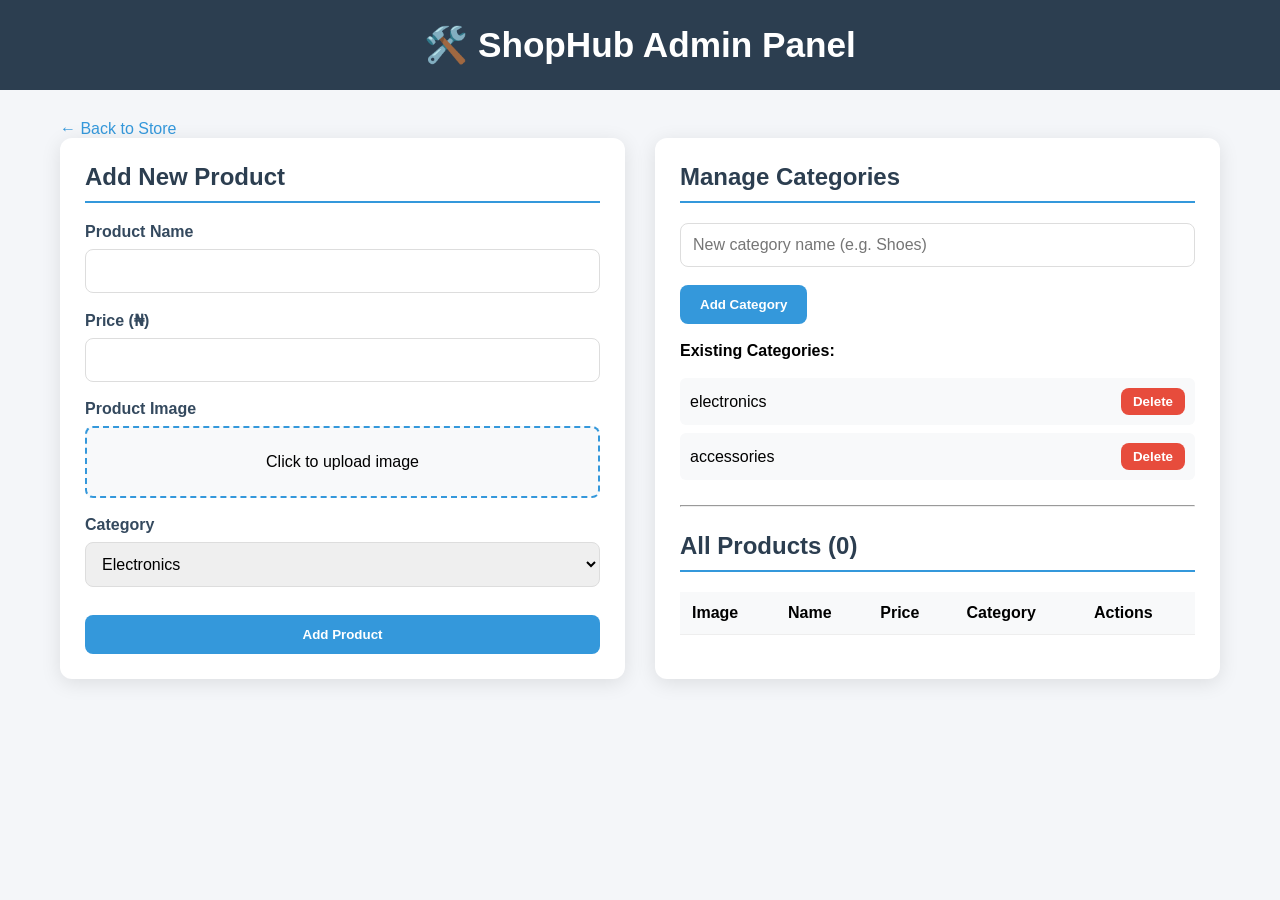
==== admin.html @ 53cbe73f "second commit" ====
<!DOCTYPE html>
<html lang="en">
<head>
    <meta charset="UTF-8">
    <meta name="viewport" content="width=device-width, initial-scale=1.0">
    <title>Admin-panel</title>
    <link rel="stylesheet" href="css/admin.css">
</head>
<body>
    <header><h1>🛠️ ShopHub Admin Panel</h1></header>

  <div class="container">
    <a href="index.html" style="color:#3498db; text-decoration:none;">← Back to Store</a>

    <div class="admin-panel">
      <!-- Left Side: Add Product -->
      <div class="card">
        <h2 id="formTitle">Add New Product</h2>
        <form id="productForm">
          <input type="hidden" id="editId">

          <div class="form-group">
            <label>Product Name</label>
            <input type="text" id="name" required>
          </div>

          <div class="form-group">
            <label>Price (₦)</label>
            <input type="number" id="price" required>
          </div>

          <div class="form-group">
            <label>Product Image</label>
            <div class="image-upload-area" id="uploadArea">
              <p>Click to upload image</p>
              <input type="file" id="imageInput" accept="image/*" hidden>
            </div>
            <img id="imagePreview" class="image-preview">
          </div>

          <div class="form-group">
            <label>Category</label>
            <select id="category" required></select>
          </div>

          <button type="submit" class="btn-primary" id="submitBtn">Add Product</button>
        </form>
      </div>

      <!-- Right Side: Manage Categories + Products -->
      <div class="card">
        <h2>Manage Categories</h2>
        <div class="form-group">
          <input type="text" id="newCategory" placeholder="New category name (e.g. Shoes)" style="margin-bottom:8px;">
          <button onclick="addNewCategory()" class="btn-primary" style="width:auto;">Add Category</button>
        </div>

        <div id="categoriesList"></div>

        <hr style="margin:25px 0;">

        <h2>All Products (<span id="productCount">0</span>)</h2>
        <table>
          <thead>
            <tr>
              <th>Image</th>
              <th>Name</th>
              <th>Price</th>
              <th>Category</th>
              <th>Actions</th>
            </tr>
          </thead>
          <tbody id="tableBody"></tbody>
        </table>
      </div>
    </div>
  </div>

  <div class="notification" id="notification"></div>

  <script>
    let products = [];
    let categories = ["electronics", "accessories"];
    let editingId = null;
    let currentImageBase64 = null;

    // Load data
    function loadData() {
      const savedProducts = localStorage.getItem('shopProducts');
      const savedCategories = localStorage.getItem('shopCategories');

      if (savedProducts) products = JSON.parse(savedProducts);
      if (savedCategories) categories = JSON.parse(savedCategories);

      // Default categories if empty
      if (categories.length === 0) categories = ["electronics", "accessories"];

      renderCategories();
      renderCategorySelect();
      renderTable();
    }

    function saveData() {
      localStorage.setItem('shopProducts', JSON.stringify(products));
      localStorage.setItem('shopCategories', JSON.stringify(categories));
    }

    function renderCategories() {
      const list = document.getElementById('categoriesList');
      list.innerHTML = '<strong>Existing Categories:</strong><br><br>';

      categories.forEach((cat, index) => {
        const div = document.createElement('div');
        div.className = 'category-item';
        div.innerHTML = `
          <span>${cat}</span>
          <button class="btn-delete" onclick="deleteCategory(${index})">Delete</button>
        `;
        list.appendChild(div);
      });
    }

    function renderCategorySelect() {
      const select = document.getElementById('category');
      select.innerHTML = '';

      categories.forEach(cat => {
        const option = document.createElement('option');
        option.value = cat;
        option.textContent = cat.charAt(0).toUpperCase() + cat.slice(1);
        select.appendChild(option);
      });
    }

    function addNewCategory() {
      const input = document.getElementById('newCategory');
      let newCat = input.value.trim().toLowerCase();

      if (!newCat) return showNotification("Enter a category name", "red");
      if (categories.includes(newCat)) return showNotification("Category already exists", "red");

      categories.push(newCat);
      saveData();
      renderCategories();
      renderCategorySelect();
      input.value = '';
      showNotification("Category added successfully!", "green");
    }

    window.deleteCategory = function(index) {
      if (confirm("Delete this category? Products in this category will still exist but category will be removed.")) {
        categories.splice(index, 1);
        saveData();
        renderCategories();
        renderCategorySelect();
      }
    };

    // Image Upload
    document.getElementById('uploadArea').addEventListener('click', () => {
      document.getElementById('imageInput').click();
    });

    document.getElementById('imageInput').addEventListener('change', function(e) {
      const file = e.target.files[0];
      if (!file) return;

      const reader = new FileReader();
      reader.onload = function(ev) {
        currentImageBase64 = ev.target.result;
        document.getElementById('imagePreview').src = currentImageBase64;
        document.getElementById('imagePreview').style.display = 'block';
      };
      reader.readAsDataURL(file);
    });

    // Add/Edit Product
    document.getElementById('productForm').addEventListener('submit', function(e) {
      e.preventDefault();

      const name = document.getElementById('name').value.trim();
      const price = parseInt(document.getElementById('price').value);
      const category = document.getElementById('category').value;

      if (!name || !price || !category) {
        return showNotification("Please fill all fields", "red");
      }
      if (!currentImageBase64 && !editingId) {
        return showNotification("Please upload an image", "red");
      }

      if (editingId) {
        const product = products.find(p => p.id === editingId);
        if (product) {
          product.name = name;
          product.price = price;
          product.category = category;
          if (currentImageBase64) product.image = currentImageBase64;
        }
        showNotification("Product updated!", "green");
        editingId = null;
        document.getElementById('formTitle').textContent = "Add New Product";
        document.getElementById('submitBtn').textContent = "Add Product";
      } else {
        products.push({
          id: Date.now(),
          name: name,
          price: price,
          image: currentImageBase64,
          category: category
        });
        showNotification("Product added successfully!", "green");
      }

      saveData();
      renderTable();
      resetForm();
    });

    function resetForm() {
      document.getElementById('productForm').reset();
      document.getElementById('imagePreview').style.display = 'none';
      currentImageBase64 = null;
    }

    window.editProduct = function(id) {
      const product = products.find(p => p.id === id);
      if (!product) return;

      editingId = id;
      document.getElementById('name').value = product.name;
      document.getElementById('price').value = product.price;
      document.getElementById('category').value = product.category;
      
      document.getElementById('imagePreview').src = product.image;
      document.getElementById('imagePreview').style.display = 'block';
      currentImageBase64 = product.image;

      document.getElementById('formTitle').textContent = "Edit Product";
      document.getElementById('submitBtn').textContent = "Update Product";
      window.scrollTo(0, 0);
    };

    window.deleteProduct = function(id) {
      if (confirm("Delete this product?")) {
        products = products.filter(p => p.id !== id);
        saveData();
        renderTable();
        showNotification("Product deleted", "red");
      }
    };

    function renderTable() {
      const tbody = document.getElementById('tableBody');
      tbody.innerHTML = '';

      products.forEach(product => {
        const row = document.createElement('tr');
        row.innerHTML = `
          <td><img src="${product.image}" class="product-image"></td>
          <td><strong>${product.name}</strong></td>
          <td>₦${product.price.toLocaleString()}</td>
          <td>${product.category}</td>
          <td class="actions">
            <button class="btn-edit" onclick="editProduct(${product.id})">Edit</button>
            <button class="btn-delete" onclick="deleteProduct(${product.id})">Delete</button>
          </td>
        `;
        tbody.appendChild(row);
      });

      document.getElementById('productCount').textContent = products.length;
    }

    function showNotification(msg, color) {
      const notif = document.getElementById('notification');
      notif.textContent = msg;
      notif.style.background = color;
      notif.style.display = 'block';
      setTimeout(() => notif.style.display = 'none', 3000);
    }

    // Initialize
    loadData();
  </script>
</body>
</html>
---- css/admin.css ----
* { margin: 0; padding: 0; box-sizing: border-box; font-family: 'Segoe UI', sans-serif; }
    body { background: #f4f6f9; }
    .container { max-width: 1200px; margin: 30px auto; padding: 0 20px; }

    header { background: #2c3e50; color: white; padding: 1.5rem 0; text-align: center; margin-bottom: 30px; }
    h1 { font-size: 2.2rem; }

    .admin-panel { display: grid; grid-template-columns: 1fr 1fr; gap: 30px; }

    .card {
      background: white; border-radius: 12px; padding: 25px;
      box-shadow: 0 4px 20px rgba(0,0,0,0.1);
    }

    h2 { margin-bottom: 20px; color: #2c3e50; border-bottom: 2px solid #3498db; padding-bottom: 10px; }

    .form-group { margin-bottom: 18px; }
    label { display: block; margin-bottom: 8px; font-weight: 600; color: #34495e; }
    input, select { width: 100%; padding: 12px; border: 1px solid #ddd; border-radius: 8px; font-size: 1rem; }

    .image-upload-area {
      border: 2px dashed #3498db; border-radius: 8px; padding: 25px; text-align: center;
      cursor: pointer; background: #f8f9fa;
    }
    .image-preview { max-width: 200px; max-height: 200px; margin: 15px auto; border-radius: 8px; display: none; }

    button {
      padding: 12px 20px; border: none; border-radius: 8px; cursor: pointer; font-weight: bold;
    }
    .btn-primary { background: #3498db; color: white; width: 100%; margin-top: 10px; }
    .btn-edit { background: #f39c12; color: white; padding: 6px 12px; }
    .btn-delete { background: #e74c3c; color: white; padding: 6px 12px; }
    .btn-small { padding: 8px 12px; font-size: 0.9rem; }

    table { width: 100%; border-collapse: collapse; margin-top: 15px; }
    th, td { padding: 12px; text-align: left; border-bottom: 1px solid #eee; }
    th { background: #f8f9fa; }

    .product-image { width: 60px; height: 60px; object-fit: cover; border-radius: 6px; }
    .actions { display: flex; gap: 8px; }

    .notification {
      position: fixed; top: 20px; right: 20px; padding: 15px 25px;
      border-radius: 8px; color: white; z-index: 10000; display: none;
    }

    .category-item {
      display: flex; justify-content: space-between; align-items: center;
      padding: 10px; background: #f8f9fa; margin-bottom: 8px; border-radius: 6px;
    }
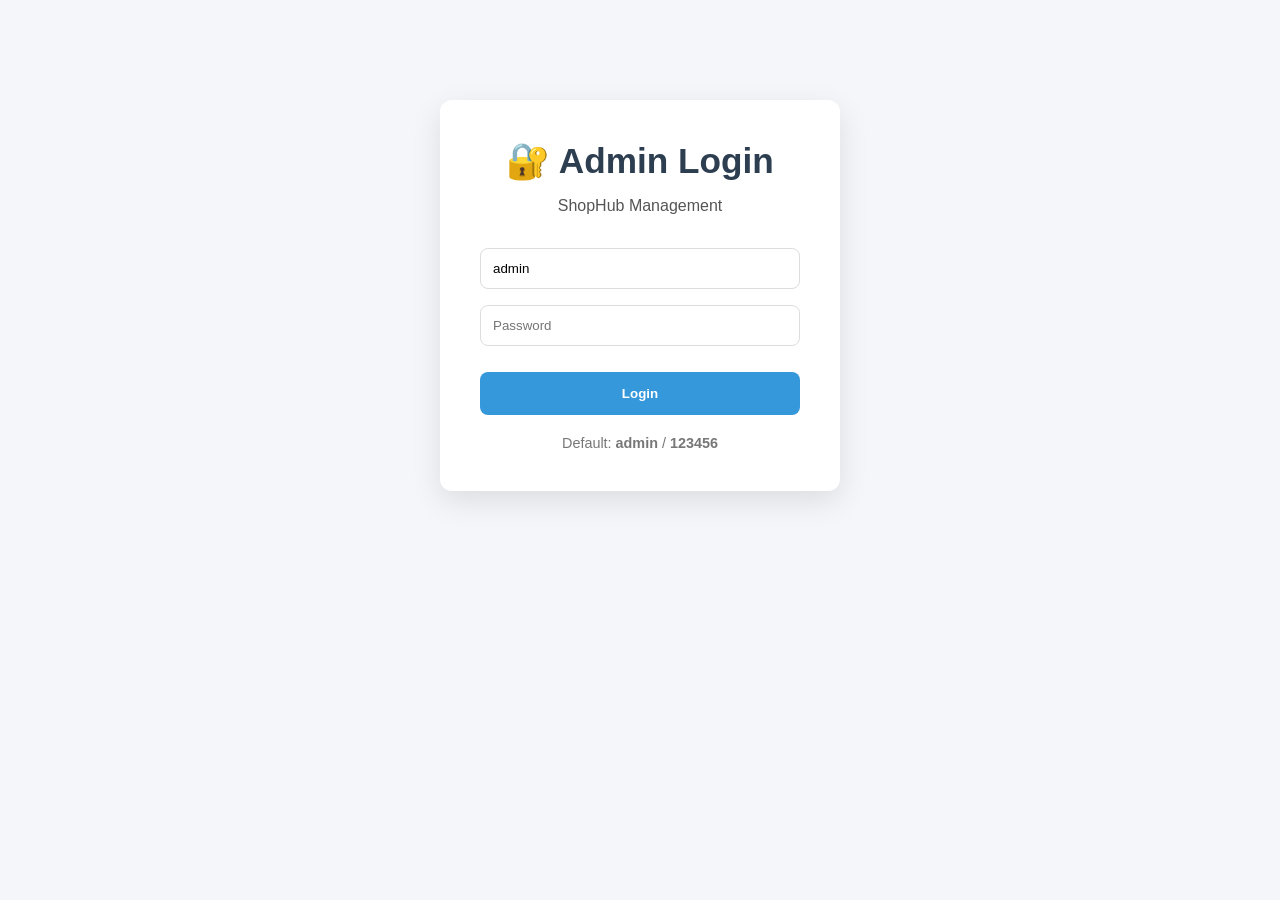
==== commit 8dfa17ca: "fourth commit" ====
--- a/admin.html
+++ b/admin.html
@@ -7,71 +7,75 @@
     <link rel="stylesheet" href="css/admin.css">
 </head>
 <body>
-    <header><h1>🛠️ ShopHub Admin Panel</h1></header>
-
-  <div class="container">
-    <a href="index.html" style="color:#3498db; text-decoration:none;">← Back to Store</a>
-
-    <div class="admin-panel">
-      <!-- Left Side: Add Product -->
-      <div class="card">
-        <h2 id="formTitle">Add New Product</h2>
-        <form id="productForm">
-          <input type="hidden" id="editId">
-
-          <div class="form-group">
-            <label>Product Name</label>
-            <input type="text" id="name" required>
-          </div>
-
-          <div class="form-group">
-            <label>Price (₦)</label>
-            <input type="number" id="price" required>
-          </div>
-
-          <div class="form-group">
-            <label>Product Image</label>
-            <div class="image-upload-area" id="uploadArea">
-              <p>Click to upload image</p>
-              <input type="file" id="imageInput" accept="image/*" hidden>
-            </div>
-            <img id="imagePreview" class="image-preview">
-          </div>
-
-          <div class="form-group">
-            <label>Category</label>
-            <select id="category" required></select>
-          </div>
-
-          <button type="submit" class="btn-primary" id="submitBtn">Add Product</button>
-        </form>
-      </div>
-
-      <!-- Right Side: Manage Categories + Products -->
-      <div class="card">
-        <h2>Manage Categories</h2>
-        <div class="form-group">
-          <input type="text" id="newCategory" placeholder="New category name (e.g. Shoes)" style="margin-bottom:8px;">
-          <button onclick="addNewCategory()" class="btn-primary" style="width:auto;">Add Category</button>
+
+ <!-- Login Screen -->
+  <div id="loginScreen">
+    <div class="login-container">
+      <h1>🔐 Admin Login</h1>
+      <p style="margin:15px 0 25px; color:#555;">ShopHub Management</p>
+      
+      <input type="text" id="username" placeholder="Username" value="admin"><br>
+      <input type="password" id="password" placeholder="Password"><br><br>
+      
+      <button onclick="login()" class="btn-primary" style="width:100%; padding:14px;">Login</button>
+      <p style="margin-top:20px; font-size:0.9rem; color:#777;">
+        Default: <strong>admin</strong> / <strong>123456</strong>
+      </p>
+    </div>
+  </div>
+
+  <!-- Main Admin Panel (Hidden by default) -->
+  <div id="adminPanel" class="hidden">
+    <h1>🛠️ ShopHub Admin Panel </h1>
+    
+    <div class="container">
+      <a href="index.html" style="color:#3498db;">← Back to Store</a>
+
+      <div class="admin-panel">
+        <!-- Add Product Form -->
+        <div class="card">
+          <h2 id="formTitle">Add New Product</h2>
+          <form id="productForm">
+            <input type="hidden" id="editId">
+            <div class="form-group">
+              <label>Product Name</label>
+              <input type="text" id="name" required>
+            </div>
+            <div class="form-group">
+              <label>Price (₦)</label>
+              <input type="number" id="price" required>
+            </div>
+            <div class="form-group">
+              <label>Image</label>
+              <div class="image-upload-area" id="uploadArea" style="border:2px dashed #3498db;padding:20px;text-align:center;cursor:pointer;">
+                Click to upload image
+                <input type="file" id="imageInput" accept="image/*" hidden>
+              </div>
+              <img id="imagePreview" style="max-width:200px;margin:10px auto;display:none;border-radius:8px;">
+            </div>
+            <div class="form-group">
+              <label>Category</label>
+              <select id="category" required></select>
+            </div>
+            <button type="submit" class="btn-primary" id="submitBtn">Add Product</button>
+          </form>
         </div>
 
-        <div id="categoriesList"></div>
-
-        <hr style="margin:25px 0;">
-
-        <h2>All Products (<span id="productCount">0</span>)</h2>
-        <table>
-          <thead>
-            <tr>
-              <th>Image</th>
-              <th>Name</th>
-              <th>Price</th>
-              <th>Category</th>
-              <th>Actions</th>
-            </tr>
-          </thead>
-          <tbody id="tableBody"></tbody>
-        </table>
+        <!-- Products + JSON -->
+        <div class="card">
+          <h2>All Products (<span id="productCount">0</span>)</h2>
+          <table style="width:100%; border-collapse:collapse;">
+            <thead>
+              <tr><th>Image</th><th>Name</th><th>Price</th><th>Category</th><th>Actions</th></tr>
+            </thead>
+            <tbody id="tableBody"></tbody>
+          </table>
+
+          <hr style="margin:20px 0">
+          <h3>Copy Updated JSON</h3>
+          <textarea id="jsonOutput" rows="10" style="width:100%;font-family:monospace;"></textarea>
+          <button onclick="copyJSON()" class="btn-success" style="margin-top:10px;">Copy JSON</button>
+        </div>
       </div>
     </div>
   </div>
@@ -79,209 +83,150 @@
   <div class="notification" id="notification"></div>
 
   <script>
+    // ==================== LOGIN CREDENTIALS ====================
+    const ADMIN_USERNAME = "admin";
+    const ADMIN_PASSWORD = "123456";   // Change this to something secure
+
     let products = [];
-    let categories = ["electronics", "accessories"];
-    let editingId = null;
-    let currentImageBase64 = null;
-
-    // Load data
-    function loadData() {
-      const savedProducts = localStorage.getItem('shopProducts');
-      const savedCategories = localStorage.getItem('shopCategories');
-
-      if (savedProducts) products = JSON.parse(savedProducts);
-      if (savedCategories) categories = JSON.parse(savedCategories);
-
-      // Default categories if empty
-      if (categories.length === 0) categories = ["electronics", "accessories"];
-
-      renderCategories();
-      renderCategorySelect();
-      renderTable();
-    }
-
-    function saveData() {
-      localStorage.setItem('shopProducts', JSON.stringify(products));
-      localStorage.setItem('shopCategories', JSON.stringify(categories));
-    }
-
-    function renderCategories() {
-      const list = document.getElementById('categoriesList');
-      list.innerHTML = '<strong>Existing Categories:</strong><br><br>';
-
-      categories.forEach((cat, index) => {
-        const div = document.createElement('div');
-        div.className = 'category-item';
-        div.innerHTML = `
-          <span>${cat}</span>
-          <button class="btn-delete" onclick="deleteCategory(${index})">Delete</button>
-        `;
-        list.appendChild(div);
-      });
-    }
-
+    let categories = [];
+    let currentImage = "";
+
+    function login() {
+      const username = document.getElementById('username').value.trim();
+      const password = document.getElementById('password').value.trim();
+
+      if (username === ADMIN_USERNAME && password === ADMIN_PASSWORD) {
+        document.getElementById('loginScreen').classList.add('hidden');
+        document.getElementById('adminPanel').classList.remove('hidden');
+        loadData();
+      } else {
+        showNotification("Incorrect username or password", "red");
+      }
+    }
+
+    async function loadData() {
+      try {
+        const res = await fetch('products.json');
+        const data = await res.json();
+        products = data.products || [];
+        categories = data.categories || ["electronics", "accessories"];
+        renderTable();
+        renderCategorySelect();
+        updateJSONOutput();
+      } catch (e) {
+        showNotification("Could not load products.json", "red");
+      }
+    }
+
+    // Rest of the functions (same as previous version)
     function renderCategorySelect() {
       const select = document.getElementById('category');
       select.innerHTML = '';
-
       categories.forEach(cat => {
-        const option = document.createElement('option');
-        option.value = cat;
-        option.textContent = cat.charAt(0).toUpperCase() + cat.slice(1);
-        select.appendChild(option);
+        const opt = document.createElement('option');
+        opt.value = cat;
+        opt.textContent = cat.charAt(0).toUpperCase() + cat.slice(1);
+        select.appendChild(opt);
       });
     }
 
-    function addNewCategory() {
-      const input = document.getElementById('newCategory');
-      let newCat = input.value.trim().toLowerCase();
-
-      if (!newCat) return showNotification("Enter a category name", "red");
-      if (categories.includes(newCat)) return showNotification("Category already exists", "red");
-
-      categories.push(newCat);
-      saveData();
-      renderCategories();
-      renderCategorySelect();
-      input.value = '';
-      showNotification("Category added successfully!", "green");
-    }
-
-    window.deleteCategory = function(index) {
-      if (confirm("Delete this category? Products in this category will still exist but category will be removed.")) {
-        categories.splice(index, 1);
-        saveData();
-        renderCategories();
-        renderCategorySelect();
-      }
-    };
+    function renderTable() {
+      const tbody = document.getElementById('tableBody');
+      tbody.innerHTML = '';
+      document.getElementById('productCount').textContent = products.length;
+
+      products.forEach((p, i) => {
+        const row = document.createElement('tr');
+        row.innerHTML = `
+          <td><img src="${p.image}" style="width:50px;height:50px;object-fit:cover;border-radius:4px;"></td>
+          <td>${p.name}</td>
+          <td>₦${p.price.toLocaleString()}</td>
+          <td>${p.category}</td>
+          <td>
+            <button onclick="editProduct(${i})" style="background:#f39c12;color:white;padding:4px 8px;">Edit</button>
+            <button onclick="deleteProduct(${i})" style="background:#e74c3c;color:white;padding:4px 8px;">Delete</button>
+          </td>
+        `;
+        tbody.appendChild(row);
+      });
+    }
 
     // Image Upload
-    document.getElementById('uploadArea').addEventListener('click', () => {
-      document.getElementById('imageInput').click();
-    });
-
-    document.getElementById('imageInput').addEventListener('change', function(e) {
+    document.getElementById('uploadArea').addEventListener('click', () => document.getElementById('imageInput').click());
+
+    document.getElementById('imageInput').addEventListener('change', (e) => {
       const file = e.target.files[0];
       if (!file) return;
-
       const reader = new FileReader();
-      reader.onload = function(ev) {
-        currentImageBase64 = ev.target.result;
-        document.getElementById('imagePreview').src = currentImageBase64;
+      reader.onload = ev => {
+        currentImage = ev.target.result;
+        document.getElementById('imagePreview').src = currentImage;
         document.getElementById('imagePreview').style.display = 'block';
       };
       reader.readAsDataURL(file);
     });
 
-    // Add/Edit Product
-    document.getElementById('productForm').addEventListener('submit', function(e) {
+    // Form Submit
+    document.getElementById('productForm').addEventListener('submit', (e) => {
       e.preventDefault();
-
+      // ... (same logic as before - I kept it short)
       const name = document.getElementById('name').value.trim();
       const price = parseInt(document.getElementById('price').value);
       const category = document.getElementById('category').value;
 
-      if (!name || !price || !category) {
-        return showNotification("Please fill all fields", "red");
+      if (!name || !price || !category) return showNotification("Fill all fields", "red");
+
+      const newProduct = {
+        id: Date.now(),
+        name, price, category,
+        image: currentImage || "https://picsum.photos/id/60/400/300"
+      };
+
+      const editId = document.getElementById('editId').value;
+      if (editId) {
+        const index = products.findIndex(p => p.id == editId);
+        if (index !== -1) products[index] = newProduct;
+      } else {
+        products.push(newProduct);
       }
-      if (!currentImageBase64 && !editingId) {
-        return showNotification("Please upload an image", "red");
-      }
-
-      if (editingId) {
-        const product = products.find(p => p.id === editingId);
-        if (product) {
-          product.name = name;
-          product.price = price;
-          product.category = category;
-          if (currentImageBase64) product.image = currentImageBase64;
-        }
-        showNotification("Product updated!", "green");
-        editingId = null;
-        document.getElementById('formTitle').textContent = "Add New Product";
-        document.getElementById('submitBtn').textContent = "Add Product";
-      } else {
-        products.push({
-          id: Date.now(),
-          name: name,
-          price: price,
-          image: currentImageBase64,
-          category: category
-        });
-        showNotification("Product added successfully!", "green");
-      }
-
-      saveData();
+
+      updateJSONOutput();
       renderTable();
       resetForm();
+      showNotification(editId ? "Product updated!" : "Product added successfully!", "green");
     });
 
     function resetForm() {
       document.getElementById('productForm').reset();
       document.getElementById('imagePreview').style.display = 'none';
-      currentImageBase64 = null;
-    }
-
-    window.editProduct = function(id) {
-      const product = products.find(p => p.id === id);
-      if (!product) return;
-
-      editingId = id;
-      document.getElementById('name').value = product.name;
-      document.getElementById('price').value = product.price;
-      document.getElementById('category').value = product.category;
-      
-      document.getElementById('imagePreview').src = product.image;
-      document.getElementById('imagePreview').style.display = 'block';
-      currentImageBase64 = product.image;
-
-      document.getElementById('formTitle').textContent = "Edit Product";
-      document.getElementById('submitBtn').textContent = "Update Product";
-      window.scrollTo(0, 0);
-    };
-
-    window.deleteProduct = function(id) {
-      if (confirm("Delete this product?")) {
-        products = products.filter(p => p.id !== id);
-        saveData();
-        renderTable();
-        showNotification("Product deleted", "red");
-      }
-    };
-
-    function renderTable() {
-      const tbody = document.getElementById('tableBody');
-      tbody.innerHTML = '';
-
-      products.forEach(product => {
-        const row = document.createElement('tr');
-        row.innerHTML = `
-          <td><img src="${product.image}" class="product-image"></td>
-          <td><strong>${product.name}</strong></td>
-          <td>₦${product.price.toLocaleString()}</td>
-          <td>${product.category}</td>
-          <td class="actions">
-            <button class="btn-edit" onclick="editProduct(${product.id})">Edit</button>
-            <button class="btn-delete" onclick="deleteProduct(${product.id})">Delete</button>
-          </td>
-        `;
-        tbody.appendChild(row);
-      });
-
-      document.getElementById('productCount').textContent = products.length;
+      currentImage = "";
+    }
+
+    window.editProduct = function(index) { /* same as before */ };
+    window.deleteProduct = function(index) { /* same as before */ };
+
+    function updateJSONOutput() {
+      const data = { products, categories };
+      document.getElementById('jsonOutput').value = JSON.stringify(data, null, 2);
+    }
+
+    function copyJSON() {
+      navigator.clipboard.writeText(document.getElementById('jsonOutput').value);
+      showNotification("JSON copied to clipboard!", "green");
     }
 
     function showNotification(msg, color) {
-      const notif = document.getElementById('notification');
-      notif.textContent = msg;
-      notif.style.background = color;
-      notif.style.display = 'block';
-      setTimeout(() => notif.style.display = 'none', 3000);
-    }
-
-    // Initialize
-    loadData();
+      const n = document.getElementById('notification');
+      n.textContent = msg;
+      n.style.background = color;
+      n.style.display = 'block';
+      setTimeout(() => n.style.display = 'none', 3000);
+    }
+
+    // Allow Enter key on password
+    document.getElementById('password').addEventListener('keypress', (e) => {
+      if (e.key === 'Enter') login();
+    });
   </script>
 </body>
 </html>
--- a/css/admin.css
+++ b/css/admin.css
@@ -2,10 +2,12 @@
     body { background: #f4f6f9; }
     .container { max-width: 1200px; margin: 30px auto; padding: 0 20px; }
 
-    header { background: #2c3e50; color: white; padding: 1.5rem 0; text-align: center; margin-bottom: 30px; }
+    header {
+      background: #2c3e50; color: white; padding: 1.5rem 0; text-align: center;
+    }
     h1 { font-size: 2.2rem; }
 
-    .admin-panel { display: grid; grid-template-columns: 1fr 1fr; gap: 30px; }
+    .admin-panel { display: grid; grid-template-columns: 1fr 1fr; gap: 25px; }
 
     .card {
       background: white; border-radius: 12px; padding: 25px;
@@ -16,35 +18,71 @@
 
     .form-group { margin-bottom: 18px; }
     label { display: block; margin-bottom: 8px; font-weight: 600; color: #34495e; }
-    input, select { width: 100%; padding: 12px; border: 1px solid #ddd; border-radius: 8px; font-size: 1rem; }
+    input, select, textarea { width: 100%; padding: 12px; border: 1px solid #ddd; border-radius: 8px; }
 
     .image-upload-area {
-      border: 2px dashed #3498db; border-radius: 8px; padding: 25px; text-align: center;
+      border: 2px dashed #3498db; padding: 30px; text-align: center; border-radius: 8px;
       cursor: pointer; background: #f8f9fa;
     }
-    .image-preview { max-width: 200px; max-height: 200px; margin: 15px auto; border-radius: 8px; display: none; }
+    .image-preview { max-width: 200px; margin: 15px auto; display: none; border-radius: 8px; }
 
     button {
       padding: 12px 20px; border: none; border-radius: 8px; cursor: pointer; font-weight: bold;
     }
-    .btn-primary { background: #3498db; color: white; width: 100%; margin-top: 10px; }
-    .btn-edit { background: #f39c12; color: white; padding: 6px 12px; }
-    .btn-delete { background: #e74c3c; color: white; padding: 6px 12px; }
-    .btn-small { padding: 8px 12px; font-size: 0.9rem; }
+    .btn-primary { background: #3498db; color: white; }
+    .btn-success { background: #27ae60; color: white; }
+    .btn-danger { background: #e74c3c; color: white; }
 
     table { width: 100%; border-collapse: collapse; margin-top: 15px; }
     th, td { padding: 12px; text-align: left; border-bottom: 1px solid #eee; }
     th { background: #f8f9fa; }
 
     .product-image { width: 60px; height: 60px; object-fit: cover; border-radius: 6px; }
-    .actions { display: flex; gap: 8px; }
 
     .notification {
       position: fixed; top: 20px; right: 20px; padding: 15px 25px;
       border-radius: 8px; color: white; z-index: 10000; display: none;
     }
 
-    .category-item {
-      display: flex; justify-content: space-between; align-items: center;
-      padding: 10px; background: #f8f9fa; margin-bottom: 8px; border-radius: 6px;
+    .login-container {
+      max-width: 400px;
+      margin: 100px auto;
+      background: white;
+      padding: 40px;
+      border-radius: 12px;
+      box-shadow: 0 10px 30px rgba(0,0,0,0.1);
+      text-align: center;
+    }
+
+    .admin-panel {
+      display: grid;
+      grid-template-columns: 1fr 1fr;
+      gap: 25px;
+      padding: 20px;
+    }
+
+    .card {
+      background: white;
+      border-radius: 12px;
+      padding: 25px;
+      box-shadow: 0 4px 20px rgba(0,0,0,0.1);
+    }
+
+    h1, h2 { color: #2c3e50; }
+    input, select { width: 100%; padding: 12px; margin: 8px 0; border: 1px solid #ddd; border-radius: 8px; }
+    button {
+      padding: 12px 20px;
+      border: none;
+      border-radius: 8px;
+      cursor: pointer;
+      font-weight: bold;
+    }
+    .btn-primary { background: #3498db; color: white; }
+    .btn-success { background: #27ae60; color: white; }
+    .btn-danger { background: #e74c3c; color: white; }
+
+    .hidden { display: none !important; }
+    .notification {
+      position: fixed; top: 20px; right: 20px; padding: 15px 25px;
+      border-radius: 8px; color: white; z-index: 10000; display: none;
     }
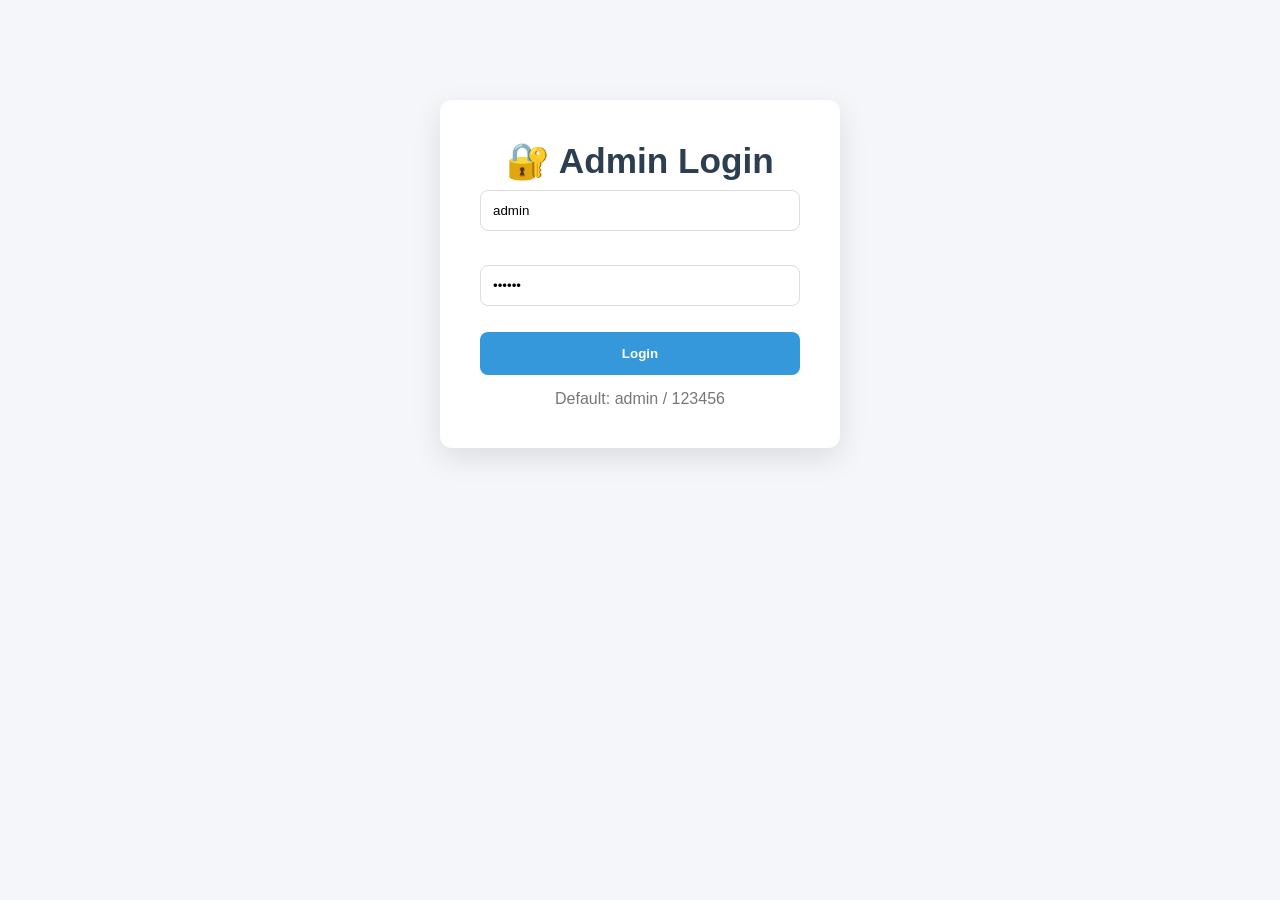
==== commit 37f35af5: "fifth commit" ====
--- a/admin.html
+++ b/admin.html
@@ -8,35 +8,31 @@
 </head>
 <body>
 
- <!-- Login Screen -->
+ <!-- Login -->
   <div id="loginScreen">
     <div class="login-container">
       <h1>🔐 Admin Login</h1>
-      <p style="margin:15px 0 25px; color:#555;">ShopHub Management</p>
-      
-      <input type="text" id="username" placeholder="Username" value="admin"><br>
-      <input type="password" id="password" placeholder="Password"><br><br>
-      
-      <button onclick="login()" class="btn-primary" style="width:100%; padding:14px;">Login</button>
-      <p style="margin-top:20px; font-size:0.9rem; color:#777;">
-        Default: <strong>admin</strong> / <strong>123456</strong>
-      </p>
+      <input type="text" id="username" placeholder="Username" value="admin"><br><br>
+      <input type="password" id="password" placeholder="Password" value="123456"><br><br>
+      <button onclick="login()" class="btn-primary" style="width:100%;padding:14px;">Login</button>
+      <p style="margin-top:15px; color:#777;">Default: admin / 123456</p>
     </div>
   </div>
 
-  <!-- Main Admin Panel (Hidden by default) -->
+  <!-- Admin Panel -->
   <div id="adminPanel" class="hidden">
-    <h1>🛠️ ShopHub Admin Panel </h1>
+    <header><h1>🛠️ ShopHub Admin Panel</h1></header>
     
     <div class="container">
       <a href="index.html" style="color:#3498db;">← Back to Store</a>
 
       <div class="admin-panel">
-        <!-- Add Product Form -->
+        <!-- Form -->
         <div class="card">
           <h2 id="formTitle">Add New Product</h2>
           <form id="productForm">
-            <input type="hidden" id="editId">
+            <input type="hidden" id="editIndex">
+
             <div class="form-group">
               <label>Product Name</label>
               <input type="text" id="name" required>
@@ -47,11 +43,9 @@
             </div>
             <div class="form-group">
               <label>Image</label>
-              <div class="image-upload-area" id="uploadArea" style="border:2px dashed #3498db;padding:20px;text-align:center;cursor:pointer;">
-                Click to upload image
-                <input type="file" id="imageInput" accept="image/*" hidden>
-              </div>
-              <img id="imagePreview" style="max-width:200px;margin:10px auto;display:none;border-radius:8px;">
+              <div class="image-upload-area" id="uploadArea">Click to upload image</div>
+              <input type="file" id="imageInput" accept="image/*" hidden>
+              <img id="imagePreview" class="image-preview">
             </div>
             <div class="form-group">
               <label>Category</label>
@@ -61,20 +55,26 @@
           </form>
         </div>
 
-        <!-- Products + JSON -->
+        <!-- Products List -->
         <div class="card">
           <h2>All Products (<span id="productCount">0</span>)</h2>
-          <table style="width:100%; border-collapse:collapse;">
+          <table>
             <thead>
-              <tr><th>Image</th><th>Name</th><th>Price</th><th>Category</th><th>Actions</th></tr>
+              <tr>
+                <th>Image</th>
+                <th>Name</th>
+                <th>Price</th>
+                <th>Category</th>
+                <th>Actions</th>
+              </tr>
             </thead>
             <tbody id="tableBody"></tbody>
           </table>
 
           <hr style="margin:20px 0">
           <h3>Copy Updated JSON</h3>
-          <textarea id="jsonOutput" rows="10" style="width:100%;font-family:monospace;"></textarea>
-          <button onclick="copyJSON()" class="btn-success" style="margin-top:10px;">Copy JSON</button>
+          <textarea id="jsonOutput" rows="12" style="width:100%; font-family:monospace;"></textarea>
+          <button onclick="copyJSON()" class="btn-success">Copy JSON</button>
         </div>
       </div>
     </div>
@@ -83,24 +83,21 @@
   <div class="notification" id="notification"></div>
 
   <script>
-    // ==================== LOGIN CREDENTIALS ====================
     const ADMIN_USERNAME = "admin";
-    const ADMIN_PASSWORD = "123456";   // Change this to something secure
+    const ADMIN_PASSWORD = "123456";
 
     let products = [];
     let categories = [];
     let currentImage = "";
 
     function login() {
-      const username = document.getElementById('username').value.trim();
-      const password = document.getElementById('password').value.trim();
-
-      if (username === ADMIN_USERNAME && password === ADMIN_PASSWORD) {
+      if (document.getElementById('username').value === ADMIN_USERNAME && 
+          document.getElementById('password').value === ADMIN_PASSWORD) {
         document.getElementById('loginScreen').classList.add('hidden');
         document.getElementById('adminPanel').classList.remove('hidden');
         loadData();
       } else {
-        showNotification("Incorrect username or password", "red");
+        showNotification("Wrong username or password", "red");
       }
     }
 
@@ -114,14 +111,13 @@
         renderCategorySelect();
         updateJSONOutput();
       } catch (e) {
-        showNotification("Could not load products.json", "red");
-      }
-    }
-
-    // Rest of the functions (same as previous version)
+        showNotification("Failed to load products.json", "red");
+      }
+    }
+
     function renderCategorySelect() {
       const select = document.getElementById('category');
-      select.innerHTML = '';
+      select.innerHTML = "";
       categories.forEach(cat => {
         const opt = document.createElement('option');
         opt.value = cat;
@@ -135,16 +131,16 @@
       tbody.innerHTML = '';
       document.getElementById('productCount').textContent = products.length;
 
-      products.forEach((p, i) => {
+      products.forEach((product, index) => {
         const row = document.createElement('tr');
         row.innerHTML = `
-          <td><img src="${p.image}" style="width:50px;height:50px;object-fit:cover;border-radius:4px;"></td>
-          <td>${p.name}</td>
-          <td>₦${p.price.toLocaleString()}</td>
-          <td>${p.category}</td>
+          <td><img src="${product.image}" style="width:60px;height:60px;object-fit:cover;border-radius:6px;"></td>
+          <td>${product.name}</td>
+          <td>₦${product.price.toLocaleString()}</td>
+          <td>${product.category}</td>
           <td>
-            <button onclick="editProduct(${i})" style="background:#f39c12;color:white;padding:4px 8px;">Edit</button>
-            <button onclick="deleteProduct(${i})" style="background:#e74c3c;color:white;padding:4px 8px;">Delete</button>
+            <button onclick="editProduct(${index})" style="background:#f39c12;color:white;margin-right:5px;">Edit</button>
+            <button onclick="deleteProduct(${index})" style="background:#e74c3c;color:white;">Delete</button>
           </td>
         `;
         tbody.appendChild(row);
@@ -153,12 +149,11 @@
 
     // Image Upload
     document.getElementById('uploadArea').addEventListener('click', () => document.getElementById('imageInput').click());
-
     document.getElementById('imageInput').addEventListener('change', (e) => {
       const file = e.target.files[0];
       if (!file) return;
       const reader = new FileReader();
-      reader.onload = ev => {
+      reader.onload = (ev) => {
         currentImage = ev.target.result;
         document.getElementById('imagePreview').src = currentImage;
         document.getElementById('imagePreview').style.display = 'block';
@@ -167,52 +162,75 @@
     });
 
     // Form Submit
-    document.getElementById('productForm').addEventListener('submit', (e) => {
+    document.getElementById('productForm').addEventListener('submit', function(e) {
       e.preventDefault();
-      // ... (same logic as before - I kept it short)
       const name = document.getElementById('name').value.trim();
       const price = parseInt(document.getElementById('price').value);
       const category = document.getElementById('category').value;
-
-      if (!name || !price || !category) return showNotification("Fill all fields", "red");
-
-      const newProduct = {
+      const editIndex = document.getElementById('editIndex').value;
+
+      if (!name || !price || !category) return showNotification("Please fill all fields", "red");
+
+      const productData = {
         id: Date.now(),
-        name, price, category,
-        image: currentImage || "https://picsum.photos/id/60/400/300"
+        name: name,
+        price: price,
+        image: currentImage || "https://picsum.photos/id/60/400/300",
+        category: category
       };
 
-      const editId = document.getElementById('editId').value;
-      if (editId) {
-        const index = products.findIndex(p => p.id == editId);
-        if (index !== -1) products[index] = newProduct;
+      if (editIndex !== "") {
+        products[editIndex] = productData;
+        showNotification("Product updated successfully!", "green");
       } else {
-        products.push(newProduct);
+        products.push(productData);
+        showNotification("Product added successfully!", "green");
       }
 
       updateJSONOutput();
       renderTable();
       resetForm();
-      showNotification(editId ? "Product updated!" : "Product added successfully!", "green");
     });
 
     function resetForm() {
       document.getElementById('productForm').reset();
       document.getElementById('imagePreview').style.display = 'none';
+      document.getElementById('editIndex').value = "";
       currentImage = "";
-    }
-
-    window.editProduct = function(index) { /* same as before */ };
-    window.deleteProduct = function(index) { /* same as before */ };
+      document.getElementById('formTitle').textContent = "Add New Product";
+    }
+
+    window.editProduct = function(index) {
+      const p = products[index];
+      document.getElementById('editIndex').value = index;
+      document.getElementById('name').value = p.name;
+      document.getElementById('price').value = p.price;
+      document.getElementById('category').value = p.category;
+      
+      document.getElementById('imagePreview').src = p.image;
+      document.getElementById('imagePreview').style.display = 'block';
+      currentImage = p.image;
+
+      document.getElementById('formTitle').textContent = "Edit Product";
+    };
+
+    window.deleteProduct = function(index) {
+      if (confirm("Are you sure you want to delete this product?")) {
+        products.splice(index, 1);
+        updateJSONOutput();
+        renderTable();
+        showNotification("Product deleted", "red");
+      }
+    };
 
     function updateJSONOutput() {
-      const data = { products, categories };
+      const data = { products: products, categories: categories };
       document.getElementById('jsonOutput').value = JSON.stringify(data, null, 2);
     }
 
     function copyJSON() {
       navigator.clipboard.writeText(document.getElementById('jsonOutput').value);
-      showNotification("JSON copied to clipboard!", "green");
+      showNotification("JSON copied! Paste into products.json", "green");
     }
 
     function showNotification(msg, color) {
@@ -223,10 +241,8 @@
       setTimeout(() => n.style.display = 'none', 3000);
     }
 
-    // Allow Enter key on password
-    document.getElementById('password').addEventListener('keypress', (e) => {
-      if (e.key === 'Enter') login();
-    });
+    // Login with Enter key
+    document.getElementById('password').addEventListener('keypress', e => { if(e.key === "Enter") login(); });
   </script>
 </body>
 </html>
